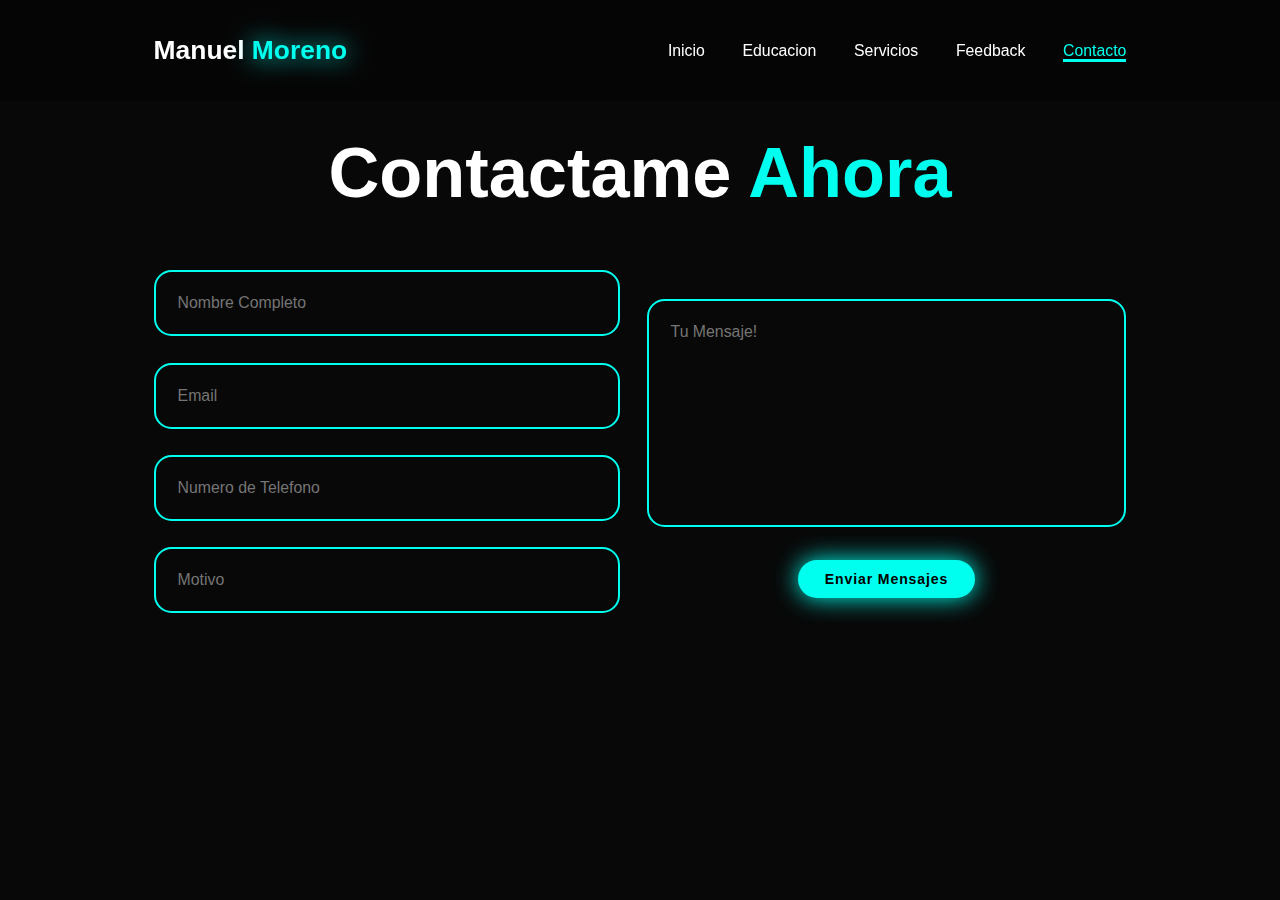
==== html/contact.html @ de2223e6 "Archivos Actualizados" ====
<!DOCTYPE html>
<html lang="en">
<head>
    <meta charset="UTF-8">
    <meta name="viewport" content="width=device-width, initial-scale=1.0">
    <title>Portfolio</title>
    
    <link rel="stylesheet" href="../css/style.css">
    <link href='https://unpkg.com/boxicons@2.1.4/css/boxicons.min.css' rel='stylesheet'>
</head>
<body>
    <header class="header">
        <a href="../index.html" class="logo">Manuel <span>Moreno</span></a>

        <i class='bx bx-menu' id="menu-icon"></i>

        <nav class="navbar">
            <a href="../index.html">Inicio</a>
            <a href="education.html">Educacion</a>
            <a href="services.html">Servicios</a>
            <a href="testimonials.html">Feedback</a>
            <a href="contact.html" class="active">Contacto</a>
        </nav>
    </header>

    <section class="contact" id="contact">
        <h2 class="heading">Contactame <span>Ahora</span></h2>

        <form action="">
            <div class="input-group">
                <div class="input-box">
                    <input type="text" placeholder="Nombre Completo">
                    <input type="email" placeholder="Email">
                </div>
                <div class="input-box">
                    <input type="number" placeholder="Numero de Telefono">
                    <input type="text" placeholder="Motivo">
                </div>
            </div>

            <div class="input-group-2">
                <textarea name="" id="" cols="30" rows="10" placeholder="Tu Mensaje!"></textarea>
                <input type="submit" value="Enviar Mensajes" class="btn">
            </div>
        </form>
    </section>

    <script src="./js/script.js"></script>
</body>
</html>
---- css/style.css ----
* {
    margin: 0;
    padding: 0;
    box-sizing: border-box;
    text-decoration: none;
    border: none;
    outline: none;
    scroll-behavior: smooth;
    font-family: "Poppins", sans-serif;
}

:root {
    --bg-color: #080808;
    --second-bg-color: #131313;
    --text-color: white;
    --main-color: #00ffee;
}

html{
    font-size: 60%;
    overflow-x: hidden;
}

body{
    background: var(--bg-color);
    color: var(--text-color);
}

.header{
    position: fixed;
    top: 0;
    left: 0;
    width: 100%;
    padding: 4rem 12% 4rem;
    background: rgba(0, 0, 0, 0.3);
    backdrop-filter: blur(10px);
    display: flex;
    justify-content: space-between;
    align-items: center;
    z-index: 5;
}

.logo{
    font-size: 3rem;
    color: var(--text-color);
    font-weight: 800;
    cursor: pointer;
    transition: 0.3s ease;
}

.logo:hover{
    transform: scale(1.1);
}

.logo span{
    text-shadow: 0 0 25px var(--main-color);
}

.navbar a{
    font-size: 1.8rem;
    color: var(--text-color);
    margin-left: 4rem;
    font-weight: 500;
    transition: 0.3s ease;
    border-bottom: 3px solid transparent;
} 

.navbar a:hover,
.navbar a.active{
    color: var(--main-color);
    border-bottom: 3px solid var(--main-color);
}

.bx-menu, .bx-x {
    cursor: pointer; 
    font-size: 30px; 
    color: #0ff; 
}


#menu-icon{
    font-size: 3.6rem;
    color: var(--main-color);
    display: none;
}

section{
    min-height: 100vh;
    padding: 10rem 12% 10rem;
}

.home{
    display: flex;
    align-items: center;
    justify-content: center;
    gap: 15rem;
}

.home-content{
    display: flex;
    flex-direction: column;
    align-items: baseline;
    text-align: left;
    justify-content: center;
    margin-top: 3rem;
}

span{
    color: var(--main-color);
}

.logo span{
    color: var(--main-color);
}

.home-content h1{
    font-size: 7rem;
    font-weight: 700;
    margin-top: 1.5rem;
    line-height: 1;
}

.home-content h3{
    margin-bottom: 2rem;
    margin-top: 1rem;
    font-size: 3.5rem;
}

.home-img{
    border-radius: 50%;
}

.home-img img{
    position: relative;
    top: 3rem;
    width: 20vw;
    border-radius: 25%;
    box-shadow: 0 0 25px var(--main-color);
    cursor: pointer;
    transition: 0.4s ease-in-out;
}

.home-img img:hover{
    box-shadow: 0 0 25px var(--main-color),
                0 0 50px var(--main-color),
                0 0 100px var(--main-color);
}

.home-content p{
    font-size: 1.5rem;
    font-weight: 500;
    line-height: 1.8;
    max-width: 1000px;
}

.social-icons a{
    display: inline-flex;
    justify-content: center;
    align-items: center;
    width: 4.5rem;
    height: 4.5rem;
    background: transparent;
    border: 2px solid var(--main-color);
    font-size: 2.5rem;
    border-radius: 50%;
    color: var(--main-color);
    margin: 3rem 1.5rem 3rem 0;
    transition: 0.3s ease-in-out;
}

.social-icons a:hover{
    color: var(--text-color);
    transform: scale(1.3)translateY(-5px);
    box-shadow: 0 0 25px var(--main-color);
    background-color: var(--main-color);
}

.btn{
    display: inline-block;
    padding: 1rem 2.8rem;
    background: var(--main-color);
    box-shadow: 0 0 25px var(--main-color);
    border-radius: 4rem;
    font-size: 1.6rem;
    color: black;
    border: 2px solid transparent;
    letter-spacing: 0.1rem;
    font-weight: 600;
    transition: 0.3s ease-in-out;
    cursor: pointer;
}

.btn:hover{
    transform: scale(1.05);
    box-shadow: 0 0 50px var(--main-color);
}

.btn-group{
    display: flex;
    align-items: center;
    gap: 1.5rem;
}

.btn-group a:nth-of-type(2){
    background-color: black;
    color: var(--main-color);
    border: 2px solid var(--main-color);
    box-shadow: 0 0 25px transparent;
}

.btn-group a:nth-of-type(2):hover{
    box-shadow: 0 0 25px var(--main-color);
    background-color: var(--main-color);
    color: black;
}

.text-animation{
    font-size: 34px;
    font-weight: 600;
    min-width: 280px;
}

.text-animation span{
    position: relative;
}

.text-animation span::before{
    content: "Web Developer";
    color: var(--main-color);
    animation: words 20s infinite;
}

.text-animation span::after{
    content: "";
    background-color: var(--bg-color);
    position: absolute;
    width: calc(100% + 8px);
    height: 100%;
    border-left: 3px solid var(--bg-color);
    right: -8px;
    animation: cursor 0.6s infinite, typing 20s steps(14) infinite;
}

@keyframes cursor{
    to{
        border-left: 2px solid var(--main-color);
    }
}

@keyframes words{
    0%,
    20%{
        content: "Estudiante en CoderHouse"
    }
    21%,
    40%{
        content: "Cursante de Desarrollo Web";
    }
    41%,
    60%{
        content: "Web Developer";
    }
    61%,
    80%{
        content: "Tecnico en Eventos";
    }
    81%,
    100%{
        content: "Un proyecto Final?";
    }
}

@keyframes typing{
    10%,
    15%,
    30%,
    35%,
    50%,
    55%,
    70%,
    75%,
    90%,
    95%{
        width: 0;
    }
    5%,
    20%,
    25%,
    40%,
    45%,
    60%,
    65%,
    80%,
    85%{
        width: calc(100% + 8px);
    }
}

/* Education.HTML */

.heading{
    font-size: 8rem;
    text-align: center;
    margin: 5rem 0;
}

.education{
    padding: 100px 15px;
    background: var(--second-bg-color);
}

.education h2{
    margin-bottom: 5rem;
}

.timeline-items{
    max-width: 1200px;
    margin: auto;
    display: flex;
    flex-wrap: wrap;
    position: relative;
}

.timeline-items::before{
    content: "";
    position: absolute;
    width: 5px;
    height: 100%;
    background-color: var(--main-color);
    left: calc(50% - 1px);
}

.timeline-item{
    margin-bottom: 40px;
    width: 100%;
    position: relative;
}

.timeline-item:last-child{
    margin-bottom: 0;
}

.timeline-item:nth-child(odd){
    padding-right: calc(50% + 30px);
    text-align: right;
}

.timeline-item:nth-child(even){
    padding-left: calc(50% + 30px);
}

.timeline-dot{
    height: 21px;
    width: 21px;
    background-color: var(--main-color);
    box-shadow: 0 0 25px var(--main-color),
                0 0 50px var(--main-color);
    position: absolute;
    left: calc(50% - 8px);
    border-radius: 50%;
    top: 10px;
}

.timeline-date{
    font-size: 20px;
    font-weight: 800;
    color: white;
    margin: 6px 0 15px;
}

.timeline-content{
    background-color: var(--bg-color);
    border: 3px solid var(--main-color);
    padding: 30px 50px;
    border-radius: 4rem;
    box-shadow: 0 0 10px var(--main-color);
    cursor: pointer;
    transition: 0.3 ease-in-out;
}

.timeline-content:hover{
    transform: scale(1.05);
    box-shadow: 0 0 25px var(--main-color);
}

.timeline-content h3{
    font-size: 20px;
    color: white;
    margin: 0 0 10px;
    font-weight: 500;
}

.timeline-content p{
    color: white;
    font-size: 16px;
    font-weight: 300;
    line-height: 22px;
}

::-webkit-scrollbar{
    width: 10px;
}

::-webkit-scrollbar-thumb{
    background-color: var(--main-color);
}

::-webkit-scrollbar-track{
    background-color: var(--bg-color);
    width: 50px;
}

/* Services.HTML */

.services{
    background: var(--bg-color);
    color: black;
}

.services h2{
    margin-bottom: 5rem;
    color: white;
}

.services-container{
    display: grid;
    grid-template-columns: repeat(2,1fr);
    align-items: center;
    gap: 2.5rem;
}

.service-box{
    background-color: var(--main-color);
    height: 300px;
    border-radius: 3rem;
    border: 5px solid transparent;
    cursor: pointer;
    transition: 0.4s ease-in-out;
}

.service-box:hover{
    background: white;
    color: black;
    border: 5px solid var(--main-color);
    transform: scale(1.03);
}

.service-box .service-info{
    display: flex;
    flex-direction: column;
    text-align: left;
    max-height: 200px;
    justify-content: left;
    align-items: baseline;
    padding: 5rem 5rem;
}

.service-info h4{
    font-size: 3rem;
    font-weight: 800;
    line-height: 2;
}

.service-info p{
    font-size: 1.6rem;
    font-weight: 600;
    max-height: 100px;
    line-height: 1.7;
    margin: auto;
}

/* Testimonials.HTML */

.testimonials{
    background: var(--second-bg-color);

}

.testimonials-box{
    background-size: cover;
    display: flex;
    align-items: center;
    justify-content: center;
    flex-direction: column;
}

.testimonials .heading{
    margin-bottom: 5rem;
}

.testimonials-box img{
    width: 15rem;
    border-radius: 50%;
    border: 3px solid var(--main-color);
    box-shadow: 0 0 25px var(--main-color);
}

.wrapper{
    display: grid;
    grid-template-columns: repeat(3,1fr);
    gap: 3rem;
}

.testimonial-item{
    min-height: 550px;
    max-width: 450px;
    background: rgba(0, 0, 0, 0.7);
    border: 3px solid rgba(238, 238, 238, 0.2);
    border-radius: 2rem;
    margin: 0 2rem;
    padding: 30px 60px;
    cursor: pointer;
    display: flex;
    flex-direction: column;
    align-items: center;
    justify-content: center;
    text-align: center;
    gap: 1.5rem;
    color: white;
    transition: 0.4s ease-in-out;
}

.testimonial-item:hover{
    border: 3px solid var(--main-color);
    transform: translateY(-10px)scale(1.03);
    box-shadow: 0 0 50px var(--main-color);
}

.testimonial-item h2{
    font-size: 2.8rem;
}

.testimonial-item p{
    font-size: 1.3rem;
}

#star{
    color: gold;
    font-size: 2rem;
}

/* Contact.HTML */

.contact{
    background-color: var(--bg-color);
}

.contact h2{
    margin-bottom: 3rem;
    color: white;
}

.contact form{
    display: flex;
    align-items: center;
    justify-content: center;
    gap: 3rem;
    margin: 5rem auto;
    text-align: center;
}

.contact form .input-box{
    display: flex;
    justify-content: center;
    flex-wrap: wrap;
}

.contact form .input-box input,
.contact form textarea{
    width: 100%;
    padding: 2.5rem;
    font-size: 1.8rem;
    color: var(--text-color);
    background: var(--bg-color);
    border-radius: 2rem;
    border: 2px solid var(--main-color);
    margin: 1.5rem 0;
    resize: none;
}

.contact form .btn{
    margin-top: 2rem;
}


/* RESPONSIVE */

@media(max-width:1285px){
    html{
        font-size: 55%;
    }
    .service-container{
        padding-bottom: 7rem;
        grid-template-columns: repeat(2,1fr);
        margin: 0 5rem;
    }
}

@media(max-width:991px){
    header{
        padding: 2rem 3%;
    }
    section{
        padding: 10rem 3% 2rem;
    }
    .timeline-items::before{
        left: 7px;
    }
    .timeline-item:nth-child(odd){
        padding-right: 0;
        text-align: left;
    }
    .timeline-item:nth-child(odd),
    .timeline-item:nth-child(even){
        padding-left: 37px;
    }
    .timeline-dot{
        left: 0;
    }
    .services{
        padding-bottom: 7rem;
    }
    .testimonials .wrapper{
        grid-template-columns: repeat(1,1fr);
    }
    .contact form{
        flex-direction: column;
    }
}

@media(max-width:895px){
    #menu-icon{
        display: block;
        font-size: 30px; /* Tamaño del icono */
        cursor: pointer; /* Cambia el cursor al pasar sobre el icono */
    }

    .navbar {
        display: none; /* Oculta el menú por defecto */
        flex-direction: column; /* Alinea elementos verticalmente */
        position: absolute; /* Posición absoluta para el menú */
        top: 60px; /* Ajusta según sea necesario */
        right: 0;
        background: #333; /* Color de fondo del menú */
        width: 200px; /* Ajusta el ancho del menú */
        z-index: 1; /* Asegúrate de que esté por encima de otros elementos */
    }

    .header {
        position: relative;
        display: flex;
        justify-content: space-between;
        align-items: center;
    }

    
    .navbar .active{
        display: flex;
    }

    .navbar a {
        color: white; /* Color de texto de los enlaces */
        padding: 15px; /* Espaciado alrededor de los enlaces */
        text-decoration: none; /* Sin subrayado */
        display: block; /* Cada enlace ocupa toda la línea */
    }

    .home{
        flex-direction: column-reverse;
        margin: 5rem 4rem;
    }

    .home-content h3{
        font-size: 2.6rem;
    }

    .home-content h1{
        font-size: 8rem;
        margin-top: 3rem;
    }
    
    .home-content p{
        max-width: 600px;
        margin: 0 auto;
    }
    
    .home-img img{
        width: 56vw;
    }

    .services h2{
        margin-bottom: 3rem;
    }

    .services-container{
        grid-template-columns: repeat(1,1fr);
    }
}
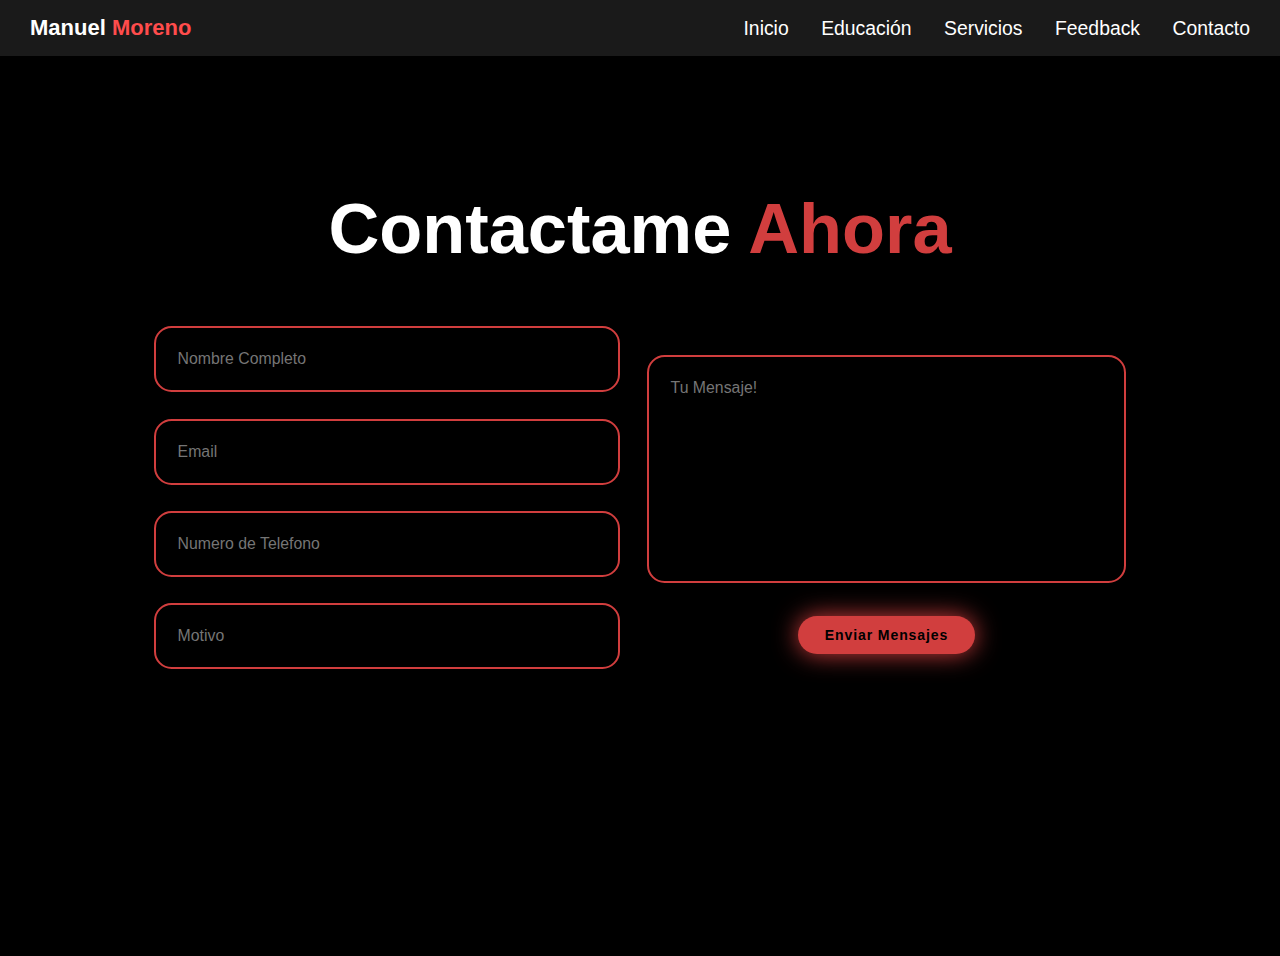
==== commit 20fbaf44: "Archivos Actualizados" ====
--- a/html/contact.html
+++ b/html/contact.html
@@ -11,17 +11,18 @@
 <body>
     <header class="header">
         <a href="../index.html" class="logo">Manuel <span>Moreno</span></a>
-
-        <i class='bx bx-menu' id="menu-icon"></i>
-
-        <nav class="navbar">
+        <div class="menu-icon" id="menu-icon">
+            <i class='bx bx-menu'></i>
+        </div>
+        <nav class="navbar" id="navbar">
             <a href="../index.html">Inicio</a>
-            <a href="education.html">Educacion</a>
-            <a href="services.html">Servicios</a>
-            <a href="testimonials.html">Feedback</a>
-            <a href="contact.html" class="active">Contacto</a>
+            <a href="./education.html">Educación</a>
+            <a href="./services.html">Servicios</a>
+            <a href="./testimonials.html">Feedback</a>
+            <a href="./contact.html">Contacto</a>
         </nav>
     </header>
+    
 
     <section class="contact" id="contact">
         <h2 class="heading">Contactame <span>Ahora</span></h2>
@@ -45,6 +46,6 @@
         </form>
     </section>
 
-    <script src="./js/script.js"></script>
+    <script src="../js/script.js"></script>
 </body>
 </html>  --- a/css/style.css
+++ b/css/style.css
@@ -10,10 +10,10 @@
 }
 
 :root {
-    --bg-color: #080808;
+    --bg-color: #000000;
     --second-bg-color: #131313;
     --text-color: white;
-    --main-color: #00ffee;
+    --main-color: #d13e3e;
 }
 
 html{
@@ -26,55 +26,53 @@
     color: var(--text-color);
 }
 
-.header{
-    position: fixed;
-    top: 0;
-    left: 0;
-    width: 100%;
-    padding: 4rem 12% 4rem;
-    background: rgba(0, 0, 0, 0.3);
-    backdrop-filter: blur(10px);
+/* Estilos generales del header */
+.header {
     display: flex;
     justify-content: space-between;
     align-items: center;
-    z-index: 5;
-}
-
-.logo{
-    font-size: 3rem;
-    color: var(--text-color);
-    font-weight: 800;
+    padding: 15px 30px;
+    background-color: #1a1a1a; /* Color de fondo oscuro */
+    color: #ffffff; /* Texto blanco */
+    box-shadow: 0px 4px 8px rgba(0, 0, 0, 0.3); /* Sombra para el navbar */
+}
+
+/* Estilo del logo */
+.header .logo {
+    font-size: 2.5rem;
+    color: #ffffff; /* Azul para el logo */
+    font-weight: bold;
+}
+
+.header .logo span {
+    color: #ff4c4c; /* Rojo para la parte resaltada del logo */
+}
+
+/* Estilo para los enlaces de navegación */
+.navbar a {
+    color: #ffffff; /* Texto blanco */
+    text-decoration: none;
+    margin-left: 30px;
+    font-size: 2.2rem;
+    transition: color 0.3s ease;
+}
+
+
+.navbar a:hover {
+    color: #ff4c4c; 
+}
+
+/* Icono de menú hamburguesa (para dispositivos móviles) */
+#menu-icon {
+    font-size: 2rem;
+    color: #ffffff; /* Color blanco para el icono */
     cursor: pointer;
-    transition: 0.3s ease;
-}
-
-.logo:hover{
-    transform: scale(1.1);
-}
-
-.logo span{
-    text-shadow: 0 0 25px var(--main-color);
-}
-
-.navbar a{
-    font-size: 1.8rem;
-    color: var(--text-color);
-    margin-left: 4rem;
-    font-weight: 500;
-    transition: 0.3s ease;
-    border-bottom: 3px solid transparent;
-} 
-
-.navbar a:hover,
-.navbar a.active{
-    color: var(--main-color);
-    border-bottom: 3px solid var(--main-color);
-}
-
+    display: none; /* Oculto por defecto en pantallas grandes */
+}
 .bx-menu, .bx-x {
     cursor: pointer; 
     font-size: 30px; 
-    color: #0ff; 
+    color: rgb(255, 0, 0); 
 }
 
 
@@ -130,14 +128,13 @@
     border-radius: 50%;
 }
 
-.home-img img{
-    position: relative;
-    top: 3rem;
-    width: 20vw;
-    border-radius: 25%;
-    box-shadow: 0 0 25px var(--main-color);
-    cursor: pointer;
-    transition: 0.4s ease-in-out;
+.home-img img {
+    width: 100%; /* Haz que ocupe todo el ancho disponible */
+    max-width: 500px; /* Establece un tamaño máximo para no estirarla demasiado */
+    height: auto; /* Mantén las proporciones de la imagen */
+    border-radius: 20px; /* Mantén el borde redondeado */
+    box-shadow: 0 0 15px rgba(255, 0, 0, 0.6); /* Mantén el efecto de sombra */
+    object-fit: cover; /* Evita que se distorsione */
 }
 
 .home-img img:hover{
@@ -636,14 +633,15 @@
     }
 
     .navbar {
-        display: none; /* Oculta el menú por defecto */
-        flex-direction: column; /* Alinea elementos verticalmente */
-        position: absolute; /* Posición absoluta para el menú */
-        top: 60px; /* Ajusta según sea necesario */
-        right: 0;
-        background: #333; /* Color de fondo del menú */
-        width: 200px; /* Ajusta el ancho del menú */
-        z-index: 1; /* Asegúrate de que esté por encima de otros elementos */
+        display: none;
+        flex-direction: column;
+        width: 100%;
+        background-color: #1a1a1a;
+        position: fixed; /* Cambia a fixed para que flote sobre el contenido */
+        top: 70px; /* Ajusta la posición para que esté debajo del header */
+        left: 0;
+        padding: 15px 0;
+        z-index: 999; /* Asegúrate de que esté por encima de los otros elementos */
     }
 
     .header {
@@ -653,9 +651,12 @@
         align-items: center;
     }
 
-    
-    .navbar .active{
+    .navbar.active {
         display: flex;
+    }
+
+    .menu-icon {
+        display: block;
     }
 
     .navbar a {
@@ -695,4 +696,4 @@
     .services-container{
         grid-template-columns: repeat(1,1fr);
     }
-}+}
